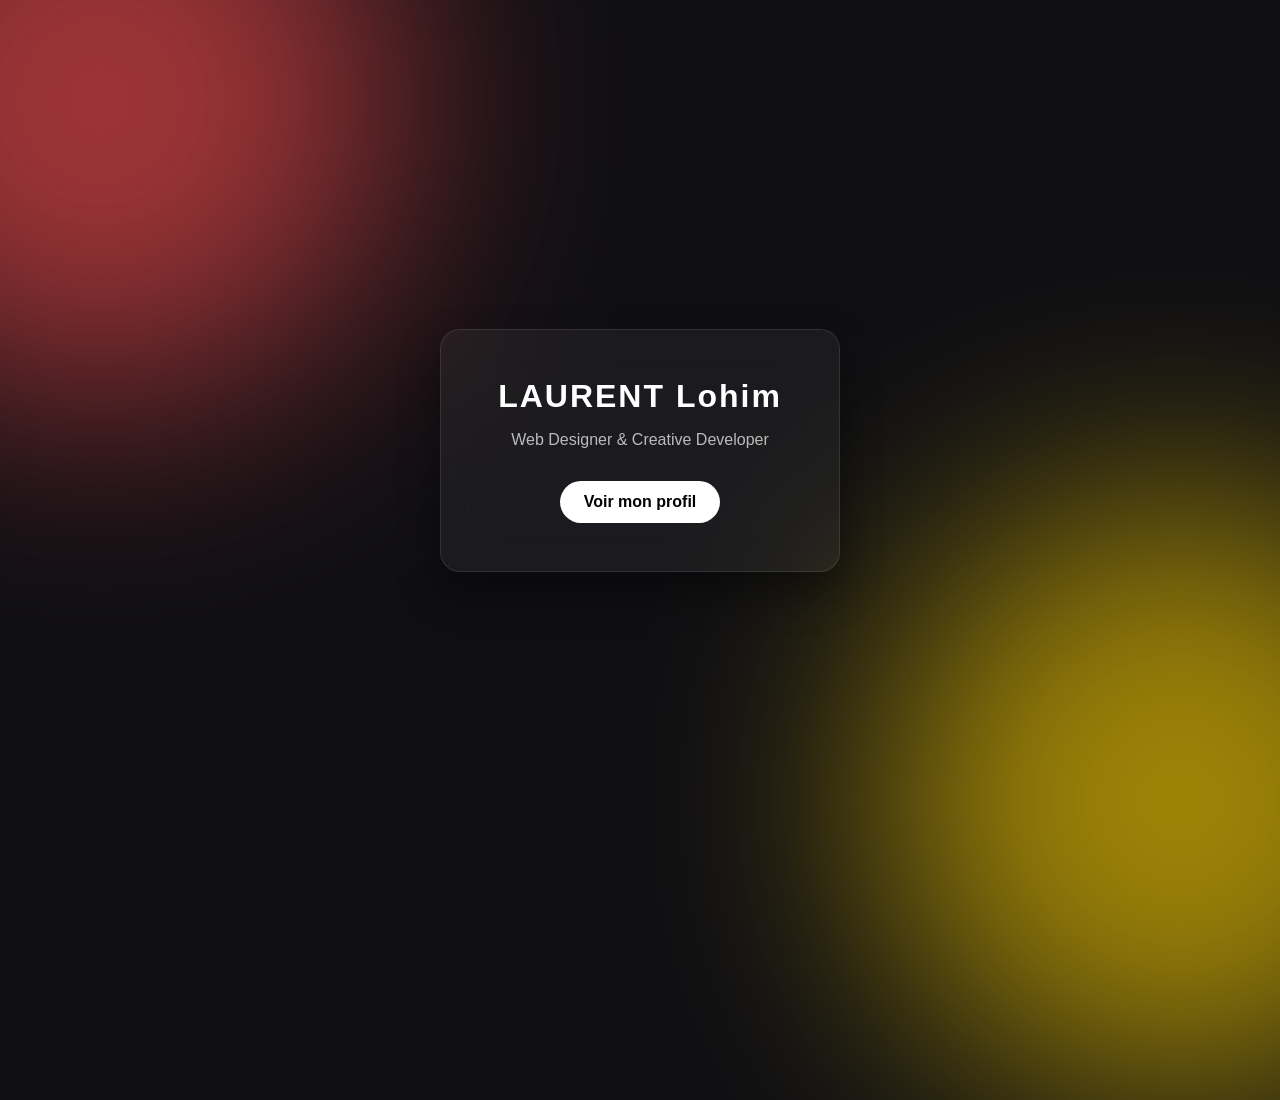
==== index.html @ f9896b62 "Add files via upload" ====
<!DOCTYPE html>
<html lang="fr">
<head>
<meta charset="UTF-8">
<meta name="viewport" content="width=device-width, initial-scale=1.0">
<title>Portfolio - Designer</title>

<style>
/* RESET */
* {
  margin: 0;
  padding: 0;
  box-sizing: border-box;
  font-family: 'Segoe UI', sans-serif;
}

body {
  height: 100vh;
  overflow: hidden;
  background: #0f0f13;
  color: white;
  display: flex;
  align-items: center;
  justify-content: center;
}

/* BACKGROUND BLOBS */
.blob {
  position: absolute;
  width: 600px;
  height: 600px;
  border-radius: 50%;
  filter: blur(120px);
  opacity: 0.6;
  animation: move 20s infinite alternate ease-in-out;
}

.blob:nth-child(1) {
  background: #ff4e50;
  top: -200px;
  left: -200px;
}

.blob:nth-child(2) {
  background: #ffd300;
  bottom: -200px;
  right: -200px;
  animation-delay: 5s;
}

@keyframes move {
  0% { transform: translate(0,0) scale(1); }
  50% { transform: translate(100px,-100px) scale(1.2); }
  100% { transform: translate(-100px,100px) scale(1); }
}

/* CARD */
.card {
  position: relative;
  padding: 3rem;
  width: 400px;
  border-radius: 20px;
  backdrop-filter: blur(20px);
  background: rgba(255,255,255,0.05);
  border: 1px solid rgba(255,255,255,0.1);
  box-shadow: 0 20px 40px rgba(0,0,0,0.4);
  text-align: center;
  z-index: 10;
}

.card h1 {
  font-size: 2rem;
  margin-bottom: 1rem;
  letter-spacing: 2px;
}

.card p {
  opacity: 0.7;
  margin-bottom: 2rem;
}

.btn {
  display: inline-block;
  padding: 12px 24px;
  border-radius: 30px;
  text-decoration: none;
  background: white;
  color: black;
  font-weight: bold;
  transition: 0.3s ease;
}

.btn:hover {
  transform: scale(1.05);
}
</style>

</head>
<body>

<div class="blob"></div>
<div class="blob"></div>

<div class="card">
  <h1>LAURENT Lohim</h1>
  <p>Web Designer & Creative Developer</p>
  <a href="Profile.html" class="btn">Voir mon profil</a>
</div>

</body>
</html>
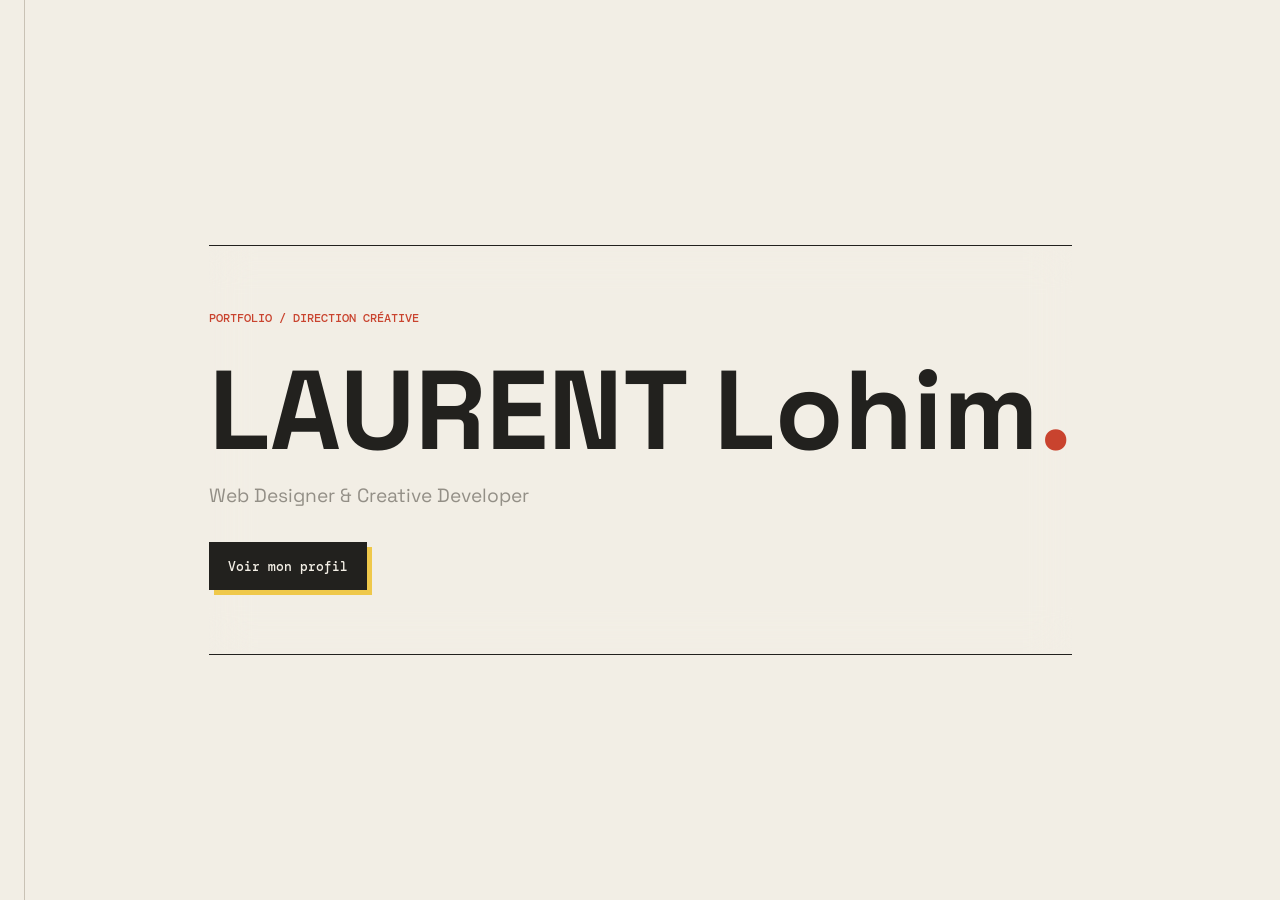
==== commit 41352261: "modified:   Contact.html 	modified:   Profile.html 	modified:   Projets.html 	modified:   apropos.ht" ====
--- a/index.html
+++ b/index.html
@@ -94,6 +94,7 @@
   transform: scale(1.05);
 }
 </style>
+<link rel="stylesheet" href="portfolio-theme.css">
 
 </head>
 <body>
--- a/portfolio-theme.css
+++ b/portfolio-theme.css
@@ -0,0 +1,659 @@
+@import url('https://fonts.googleapis.com/css2?family=DM+Mono:wght@400;500&family=Space+Grotesk:wght@400;500;600;700&display=swap');
+
+:root {
+  --bg: #f2eee5;
+  --text: #22211e;
+  --card-bg: transparent;
+  --border: #c9c2b5;
+  --red: #c9432e;
+  --yellow: #efc84a;
+  --accent: #e87532;
+  --muted: #6b675f;
+  --paper-dark: #e7e0d3;
+}
+
+html.theme-dark {
+  --bg: #1d1c19;
+  --text: #f2eee5;
+  --border: #48443d;
+  --red: #ff7959;
+  --yellow: #f0c64a;
+  --accent: #f08b45;
+  --muted: #bbb3a7;
+  --paper-dark: #2b2924;
+}
+
+* {
+  font-family: 'Space Grotesk', sans-serif;
+  letter-spacing: 0;
+}
+
+html { scrollbar-color: var(--red) var(--bg); }
+
+body {
+  background: var(--bg);
+  color: var(--text);
+  font-size: 1rem;
+  line-height: 1.65;
+}
+
+body::before {
+  content: '';
+  position: fixed;
+  inset: 0 auto 0 24px;
+  width: 1px;
+  background: var(--border);
+  z-index: -1;
+  pointer-events: none;
+}
+
+.blob { display: none !important; }
+
+header, main, footer {
+  width: min(100%, 1440px);
+  margin-left: auto;
+  margin-right: auto;
+}
+
+header {
+  min-height: 84px;
+  padding: 20px 0;
+  border-bottom: 1px solid var(--border);
+}
+
+header h1, .header-center h1 {
+  color: var(--text);
+  font: 500 1rem 'DM Mono', monospace;
+  letter-spacing: 0;
+  text-transform: uppercase;
+}
+
+header h1::after, .header-center h1::after { display: none; }
+.nom { color: var(--text); }
+.prenom { color: var(--red); }
+.header-controls { gap: 12px; }
+.header-left { width: auto; }
+.header-center { position: static; transform: none; text-align: left; }
+
+.btn, .btn-back {
+  display: inline-flex;
+  width: 42px;
+  height: 42px;
+  align-items: center;
+  justify-content: center;
+  padding: 0;
+  border: 1px solid var(--text);
+  border-radius: 0;
+  background: transparent;
+  color: var(--text);
+  text-decoration: none;
+  font-size: 1.15rem;
+  transition: background 180ms ease, color 180ms ease;
+}
+.btn:hover, .btn-back:hover {
+  transform: none;
+  border-color: var(--red);
+  background: var(--red);
+  color: #fff;
+}
+
+.theme-switch { width: 52px; height: 28px; }
+.theme-switch .slider { border-radius: 3px; background: var(--paper-dark); }
+.theme-switch .slider:before { border-radius: 2px; }
+.theme-switch input:checked + .slider {
+  background: var(--accent);
+  border-color: var(--accent);
+}
+.theme-switch input:checked + .slider:before { transform: translateX(22px); }
+
+nav, #nav {
+  width: 230px;
+  padding: 16px 20px;
+  border: 1px solid var(--text);
+  border-radius: 0;
+  background: var(--bg);
+  box-shadow: 6px 6px 0 var(--yellow);
+  backdrop-filter: none;
+}
+nav ul, #nav ul { gap: 5px; }
+nav a, #nav a {
+  display: block;
+  padding: 8px 0;
+  color: var(--text);
+  font-size: 0.92rem;
+}
+nav a:hover, #nav a:hover, #nav a.actif { color: var(--red); }
+
+.coolbtn, .btn-submit {
+  display: inline-flex;
+  min-height: 48px;
+  align-items: center;
+  justify-content: center;
+  padding: 12px 18px;
+  border: 1px solid var(--text);
+  border-radius: 0;
+  background: var(--text);
+  box-shadow: 5px 5px 0 var(--yellow);
+  color: var(--bg);
+  font: 500 0.82rem 'DM Mono', monospace;
+  text-decoration: none;
+  transition: transform 180ms ease, box-shadow 180ms ease;
+}
+.coolbtn:hover, .btn-submit:hover {
+  transform: translate(3px, 3px);
+  box-shadow: 2px 2px 0 var(--yellow);
+  background: var(--text);
+}
+
+footer {
+  margin-top: 0;
+  padding: 22px 0 32px;
+  border-top: 1px solid var(--text);
+  color: var(--muted);
+  text-align: left;
+  font: 0.72rem 'DM Mono', monospace;
+}
+
+/* Profil */
+#profile-hero {
+  display: block;
+  padding: 76px 0 54px;
+  border-bottom: 0;
+  background: transparent;
+}
+#profile-hero .profile-hero-grid {
+  grid-template-columns: minmax(0, 1.15fr) minmax(280px, 0.72fr);
+  gap: clamp(32px, 7vw, 104px);
+  align-items: center;
+}
+#profile-hero .profile-hero-copy { gap: 25px; }
+#profile-hero .profile-kicker {
+  padding: 0;
+  border: 0;
+  border-radius: 0;
+  background: transparent;
+  color: var(--red);
+  font: 500 0.75rem 'DM Mono', monospace;
+}
+#profile-hero .profile-hero-copy h2 {
+  max-width: 820px;
+  margin: 0;
+  font-size: 4.2rem;
+  line-height: 0.99;
+}
+#profile-hero .profile-hero-copy h2::first-letter { color: var(--red); }
+#profile-hero .hero-text { max-width: 600px; color: var(--muted); font-size: 1.12rem; }
+#profile-hero .profile-photo-frame {
+  position: relative;
+  padding: 0;
+  border: 0;
+  border-radius: 0;
+  background: var(--yellow);
+  box-shadow: 14px 14px 0 var(--red);
+  transform: rotate(2deg);
+}
+#profile-hero .profile-photo-frame::before {
+  content: 'LOHIM / MMI';
+  position: absolute;
+  top: -14px;
+  left: -14px;
+  z-index: 1;
+  padding: 8px 10px;
+  background: var(--accent);
+  color: #211d18;
+  font: 500 0.66rem 'DM Mono', monospace;
+}
+#profile-hero .profile-photo-frame img {
+  aspect-ratio: 4 / 5;
+  border-radius: 0;
+  filter: saturate(0.88);
+}
+#profile-hero .profile-actions { gap: 22px; }
+#profile-hero .secondary-link { border: 0; color: var(--red); }
+#profile-hero .profile-stats {
+  grid-template-columns: repeat(3, 1fr);
+  gap: 0;
+  margin-top: 58px;
+  border-top: 1px solid var(--text);
+  border-bottom: 1px solid var(--text);
+}
+#profile-hero .profile-stat-card {
+  min-height: 112px;
+  padding: 18px 22px 18px 0;
+  border: 0;
+  border-radius: 0;
+  background: transparent;
+}
+#profile-hero .profile-stat-card + .profile-stat-card {
+  padding-left: 22px;
+  border-left: 1px solid var(--border);
+}
+#profile-hero .stat-value { color: var(--red); font-size: 1.55rem; }
+#profile-hero .stat-label { max-width: 250px; color: var(--muted); font-size: 0.88rem; }
+
+#apropos, #competences, #projets-apercu {
+  display: grid;
+  grid-template-columns: minmax(160px, 0.34fr) minmax(0, 1fr);
+  column-gap: clamp(30px, 7vw, 100px);
+  row-gap: 24px;
+  align-items: start;
+  margin: 0;
+  padding: 76px 0;
+  border: 0;
+  border-bottom: 1px solid var(--border);
+  border-radius: 0;
+  background: transparent;
+  backdrop-filter: none;
+  opacity: 1;
+  transform: none;
+}
+#apropos.show, #competences.show, #projets-apercu.show { transform: none; }
+#apropos > h2, #competences > h2, #projets-apercu > h2 {
+  grid-column: 1;
+  grid-row: 1 / span 2;
+  display: block;
+  margin: 0;
+  font-size: 2.25rem;
+  line-height: 1.05;
+}
+#apropos > h2::after, #competences > h2::after, #projets-apercu > h2::after { display: none; }
+#apropos > h2::before, #competences > h2::before, #projets-apercu > h2::before {
+  display: block;
+  margin-bottom: 16px;
+  color: var(--red);
+  font: 500 0.7rem 'DM Mono', monospace;
+}
+#apropos > h2::before { content: '01 / PROFIL'; }
+#competences > h2::before { content: '02 / OUTILS'; }
+#projets-apercu > h2::before { content: '03 / SÉLECTION'; }
+.about-layout, #competences > p, .skills-grid, #projets-apercu > p, .grille-projets, #projets-apercu > div[style] { grid-column: 2; }
+.about-layout { grid-template-columns: minmax(0, 1.2fr) minmax(220px, 0.8fr); gap: 36px; }
+.about-layout p { max-width: 700px; }
+.profile-badges { gap: 8px 18px; margin-top: 25px; }
+.profile-badge, .skill-tag {
+  padding: 4px 0;
+  border: 0;
+  border-bottom: 1px solid var(--border);
+  border-radius: 0;
+  background: transparent;
+  color: var(--text);
+  font: 500 0.78rem 'DM Mono', monospace;
+}
+.about-panel {
+  padding: 22px 0 0;
+  border: 0;
+  border-top: 3px solid var(--accent);
+  border-radius: 0;
+  background: transparent;
+}
+.about-panel h3 { color: var(--red); font-size: 1rem; }
+.profile-list { gap: 10px; }
+.profile-list li::before { content: '+'; color: var(--accent); font: 700 1rem 'DM Mono', monospace; }
+.section-note {
+  padding: 12px 0 0;
+  border: 0;
+  border-top: 1px solid var(--border);
+  border-radius: 0;
+  background: transparent;
+  color: var(--muted);
+  font-size: 0.9rem;
+}
+.skills-grid { grid-template-columns: repeat(2, minmax(0, 1fr)); gap: 0 40px; margin-top: 0; }
+.skill-category {
+  padding: 22px 0 25px;
+  border: 0;
+  border-top: 1px solid var(--text);
+  border-radius: 0;
+  background: transparent;
+}
+.skill-category:hover { transform: none; border-color: var(--red); }
+.skill-category h3 { margin-bottom: 10px; font: 600 1.05rem 'Space Grotesk', sans-serif; }
+.skill-tags { display: flex; flex-wrap: wrap; gap: 0 14px; }
+.skill-tag { margin: 0; }
+.grille-projets { grid-template-columns: repeat(3, minmax(0, 1fr)); gap: 22px; }
+.carte { padding: 0; border: 0; border-radius: 0; background: transparent; }
+.carte:hover { transform: none; border-color: transparent; }
+.carte img { aspect-ratio: 4 / 3; object-fit: cover; border-radius: 0; filter: saturate(0.88); }
+.carte h3 { margin: 12px 0 5px; font-size: 1.12rem; }
+.carte p { color: var(--muted); font-size: 0.9rem; }
+#projets-apercu > div[style] { margin-top: 8px !important; text-align: left !important; }
+
+/* À propos */
+.about-section {
+  margin: 64px 0;
+  padding: 0;
+  border: 0;
+  border-radius: 0;
+  background: transparent;
+  backdrop-filter: none;
+  opacity: 1;
+  transform: none;
+}
+.about-section.show { transform: none; }
+.about-section:hover { border-color: transparent; }
+.about-container {
+  display: grid;
+  grid-template-columns: minmax(240px, 0.7fr) minmax(0, 1.3fr);
+  gap: clamp(32px, 7vw, 100px);
+  align-items: start;
+}
+.about-photo { position: sticky; top: 28px; }
+.about-photo img {
+  display: block;
+  width: 100%;
+  max-width: 420px;
+  aspect-ratio: 4 / 5;
+  border: 0;
+  border-radius: 0;
+  box-shadow: 14px 14px 0 var(--red);
+  filter: saturate(0.88);
+}
+.about-photo img:hover { transform: none; border-color: transparent; }
+.about-content {
+  display: grid;
+  grid-template-columns: repeat(2, minmax(0, 1fr));
+  gap: 38px 32px;
+}
+.text-box {
+  padding: 22px 0 0;
+  border: 0;
+  border-top: 2px solid var(--text);
+  border-radius: 0;
+  background: transparent;
+  backdrop-filter: none;
+}
+.text-box:first-child { grid-column: 1 / -1; }
+.text-box:hover { transform: none; border-color: var(--red); }
+.text-box h2 {
+  display: block;
+  margin: 0 0 16px;
+  font: 600 1.35rem 'Space Grotesk', sans-serif;
+}
+.text-box h2::after { display: none; }
+.text-box p { color: var(--muted); font-size: 1rem; line-height: 1.75; }
+.qualites-list { margin-top: 0; }
+.qualites-list li { padding: 8px 0 8px 22px; font-size: 0.95rem; }
+.qualites-list li::before { color: var(--red); }
+
+/* Projets */
+.projects-intro {
+  grid-template-columns: minmax(0, 1.25fr) minmax(240px, 0.6fr);
+  gap: clamp(30px, 7vw, 96px);
+  align-items: end;
+  margin: 64px 0 48px;
+}
+.projects-copy { gap: 20px; }
+.projects-kicker {
+  padding: 0;
+  border: 0;
+  border-radius: 0;
+  background: transparent;
+  color: var(--red);
+  font: 500 0.72rem 'DM Mono', monospace;
+}
+.projects-copy h2 {
+  max-width: 800px;
+  font: 700 4rem/1 'Space Grotesk', sans-serif;
+}
+.projects-copy p { max-width: 650px; color: var(--muted); }
+.projects-spotlight {
+  gap: 12px;
+  padding: 16px 0 0;
+  border: 0;
+  border-top: 3px solid var(--accent);
+  border-radius: 0;
+  background: transparent;
+  box-shadow: none;
+}
+.projects-spotlight h3 { color: var(--red); font: 600 1rem 'Space Grotesk', sans-serif; }
+.projects-spotlight p { color: var(--muted); font-size: 0.9rem; }
+.projects-highlights { gap: 4px 14px; }
+.projects-highlight {
+  padding: 3px 0;
+  border: 0;
+  border-bottom: 1px solid var(--border);
+  border-radius: 0;
+  background: transparent;
+  color: var(--text);
+  font: 500 0.72rem 'DM Mono', monospace;
+}
+.theme-dark .projects-kicker, .theme-dark .projects-copy p, .theme-dark .projects-spotlight p, .theme-dark .projects-highlight { color: var(--text); }
+.theme-dark .projects-spotlight { background: transparent; border-color: var(--accent); box-shadow: none; }
+.theme-dark .projects-highlight { background: transparent; border-color: var(--border); }
+.filtres { justify-content: flex-start; gap: 0; margin: 0 0 22px; border-bottom: 1px solid var(--border); }
+.filtre-btn {
+  padding: 10px 18px;
+  border: 0;
+  border-bottom: 2px solid transparent;
+  border-radius: 0;
+  background: transparent;
+  color: var(--muted);
+  font: 500 0.8rem 'DM Mono', monospace;
+}
+.filtre-btn:hover { transform: none; border-color: var(--accent); }
+.filtre-btn.actif {
+  border-color: var(--red);
+  background: transparent;
+  color: var(--red);
+  box-shadow: none;
+}
+.projets-grid { grid-template-columns: repeat(3, minmax(0, 1fr)); gap: 34px 22px; margin: 24px 0 60px; }
+.projet-card {
+  overflow: visible;
+  border: 0;
+  border-radius: 0;
+  background: transparent;
+  box-shadow: none;
+}
+.projet-card:hover { transform: none; border-color: transparent; box-shadow: none; }
+.projet-card img, .projet-card video {
+  height: auto;
+  aspect-ratio: 4 / 3;
+  object-fit: cover;
+  filter: saturate(0.88);
+}
+.projet-card:hover img, .projet-card:hover video { transform: none; }
+.projet-card-body { padding: 14px 0 0; border-top: 1px solid var(--border); }
+.projet-card-body h3 { font: 600 1.05rem 'Space Grotesk', sans-serif; }
+.projet-card-body p { color: var(--muted); font-size: 0.88rem; }
+.projet-labels { margin-top: 10px; }
+.label { padding: 3px 0; border-radius: 0; color: var(--red); background: transparent; font: 500 0.68rem 'DM Mono', monospace; }
+.label-scolaire, .label-personnel { color: var(--red); background: transparent; }
+.projet-card .projet-overlay { padding: 0; background: rgba(201, 67, 46, 0.82); }
+.projet-card:hover .projet-overlay { opacity: 1; }
+.projet-overlay span {
+  display: inline-flex;
+  width: auto;
+  height: auto;
+  padding: 10px 14px;
+  border: 1px solid #fff;
+  border-radius: 0;
+  background: transparent;
+  color: #fff;
+  font: 500 0.72rem 'DM Mono', monospace;
+}
+.lightbox { background: rgba(20, 18, 15, 0.82); }
+.lightbox-content {
+  gap: 36px;
+  border: 1px solid var(--border);
+  border-radius: 0;
+  background: var(--bg);
+  box-shadow: 12px 12px 0 var(--red);
+}
+.lightbox-close { color: var(--text); }
+.lightbox-infos h2 { font-family: 'Space Grotesk', sans-serif; }
+.lightbox-infos h2::after { background: var(--red); }
+
+/* Contact */
+.contact-section {
+  margin: 64px 0;
+  padding: 0;
+  border: 0;
+  border-radius: 0;
+  background: transparent;
+  backdrop-filter: none;
+  opacity: 1;
+  transform: none;
+}
+.contact-section.show { transform: none; }
+.contact-section:hover { border-color: transparent; }
+.contact-section > h2 {
+  display: block;
+  margin: 0;
+  padding-bottom: 18px;
+  border-bottom: 1px solid var(--text);
+  font: 700 3.5rem/1 'Space Grotesk', sans-serif;
+}
+.contact-section > h2::after { display: none; }
+.contact-section > p { max-width: 640px; margin: 22px 0 0 !important; color: var(--muted); }
+.contact-grid { grid-template-columns: minmax(220px, 0.7fr) minmax(0, 1.3fr); gap: clamp(36px, 8vw, 120px); margin-top: 44px; }
+.contact-info-col { gap: 0; }
+.info-card {
+  padding: 18px 0;
+  border: 0;
+  border-top: 1px solid var(--border);
+  border-radius: 0;
+  background: transparent;
+}
+.info-card:hover { transform: none; border-color: var(--red); }
+.info-card h3 { color: var(--red); font: 500 0.74rem 'DM Mono', monospace; text-transform: uppercase; }
+.info-card p { color: var(--muted); font-size: 0.95rem; }
+.info-card a { color: var(--text); }
+.info-card a:hover { color: var(--red); }
+.social-links { gap: 10px; }
+.social-link {
+  width: 42px;
+  height: 42px;
+  border: 1px solid var(--border);
+  border-radius: 0;
+  background: transparent;
+}
+.social-link img { width: 24px; height: 24px; }
+.social-link:hover { transform: translateY(-2px); border-color: var(--red); background: var(--yellow); }
+.form-group { margin-bottom: 24px; }
+.form-group label { font: 500 0.76rem 'DM Mono', monospace; text-transform: uppercase; }
+.form-group input, .form-group textarea, input, textarea {
+  padding: 13px 0;
+  border: 0;
+  border-bottom: 1px solid var(--border);
+  border-radius: 0;
+  background: transparent;
+  color: var(--text);
+}
+.form-group input:focus, .form-group textarea:focus {
+  border-color: var(--red);
+  box-shadow: 0 1px 0 var(--red);
+}
+.form-group input::placeholder, .form-group textarea::placeholder { color: var(--muted); opacity: 0.8; }
+.form-group textarea { min-height: 150px; }
+.btn-submit { align-self: flex-start; }
+.form-feedback { border-radius: 0; background: var(--red); }
+
+/* Page d’accueil */
+body:has(> .card) {
+  min-height: 100vh;
+  height: auto;
+  overflow-x: hidden;
+  padding: 48px clamp(24px, 8vw, 128px);
+  display: grid;
+  place-items: center;
+}
+body:has(> .card)::before { left: 24px; }
+.card {
+  width: min(100%, 1200px);
+  padding: 64px 0;
+  border: 0;
+  border-top: 1px solid var(--text);
+  border-bottom: 1px solid var(--text);
+  border-radius: 0;
+  background: transparent;
+  box-shadow: none;
+  text-align: left;
+}
+.card::before {
+  content: 'PORTFOLIO / DIRECTION CRÉATIVE';
+  display: block;
+  margin-bottom: 32px;
+  color: var(--red);
+  font: 500 0.75rem 'DM Mono', monospace;
+}
+.card h1 {
+  max-width: 900px;
+  margin: 0 0 16px;
+  font: 700 7rem/0.95 'Space Grotesk', sans-serif;
+  letter-spacing: 0;
+}
+.card h1::after { content: '.'; color: var(--red); }
+.card p { max-width: 500px; margin: 0 0 30px; color: var(--muted); font-size: 1.2rem; }
+.card .btn {
+  width: auto;
+  height: auto;
+  min-height: 48px;
+  padding: 12px 18px;
+  border: 1px solid var(--text);
+  border-radius: 0;
+  background: var(--text);
+  box-shadow: 5px 5px 0 var(--yellow);
+  color: var(--bg);
+  font: 500 0.82rem 'DM Mono', monospace;
+}
+.card .btn:hover { transform: translate(3px, 3px); box-shadow: 2px 2px 0 var(--yellow); }
+
+@media (max-width: 900px) {
+  body { padding-left: 6%; padding-right: 6%; }
+  #profile-hero .profile-hero-grid { grid-template-columns: minmax(0, 1fr) minmax(220px, 0.72fr); gap: 32px; }
+  #profile-hero .profile-hero-copy h2 { font-size: 3.2rem; }
+  .about-container { grid-template-columns: minmax(200px, 0.7fr) minmax(0, 1.3fr); gap: 32px; }
+  .about-content { grid-template-columns: 1fr; gap: 24px; }
+  .text-box:first-child { grid-column: auto; }
+  .projects-intro { grid-template-columns: 1fr; }
+  .projects-copy h2 { font-size: 3.4rem; }
+  .projets-grid { grid-template-columns: repeat(2, minmax(0, 1fr)); }
+  .contact-grid { grid-template-columns: minmax(200px, 0.7fr) minmax(0, 1.3fr); }
+  .skills-grid { grid-template-columns: repeat(2, minmax(0, 1fr)); }
+}
+
+@media (max-width: 640px) {
+  body { padding: 0 22px; }
+  body::before { left: 8px; }
+  header { min-height: 72px; }
+  .header-center h1 { font-size: 0.9rem; }
+  #profile-hero { padding-top: 52px; }
+  #profile-hero .profile-hero-grid { grid-template-columns: 1fr; gap: 36px; }
+  #profile-hero .profile-hero-copy h2 { font-size: 2.8rem; }
+  #profile-hero .profile-photo-frame { width: min(82%, 360px); margin: 0 auto 10px; }
+  #profile-hero .profile-stats { grid-template-columns: 1fr; margin-top: 40px; }
+  #profile-hero .profile-stat-card, #profile-hero .profile-stat-card + .profile-stat-card {
+    min-height: auto;
+    padding: 15px 0;
+    border-left: 0;
+    border-bottom: 1px solid var(--border);
+  }
+  #profile-hero .profile-stat-card:last-child { border-bottom: 0; }
+  #apropos, #competences, #projets-apercu { grid-template-columns: 1fr; gap: 22px; padding: 54px 0; }
+  #apropos > h2, #competences > h2, #projets-apercu > h2 { grid-column: 1; grid-row: auto; }
+  .about-layout, #competences > p, .skills-grid, #projets-apercu > p, .grille-projets, #projets-apercu > div[style] { grid-column: 1; }
+  .about-layout, .skills-grid, .grille-projets { grid-template-columns: 1fr; gap: 18px; }
+  .profile-actions { align-items: flex-start; flex-direction: column; }
+  .about-section { margin: 42px 0; }
+  .about-container { grid-template-columns: 1fr; gap: 42px; }
+  .about-photo { position: static; width: min(78%, 340px); margin: 0 auto; }
+  .about-content { grid-template-columns: 1fr; }
+  .projects-intro { margin: 44px 0 34px; }
+  .projects-copy h2 { font-size: 2.8rem; }
+  .filtres { overflow-x: auto; }
+  .filtre-btn { white-space: nowrap; }
+  .projets-grid { grid-template-columns: 1fr; gap: 28px; }
+  .contact-section { margin: 42px 0; }
+  .contact-section > h2 { font-size: 2.8rem; }
+  .contact-grid { grid-template-columns: 1fr; gap: 28px; margin-top: 28px; }
+  .btn-submit { width: 100%; }
+  body:has(> .card) { min-height: 100svh; padding: 24px 22px; }
+  .card { padding: 42px 0; }
+  .card h1 { font-size: 3.5rem; }
+  .card p { font-size: 1rem; }
+}
+
+@media (prefers-reduced-motion: reduce) {
+  *, *::before, *::after { scroll-behavior: auto !important; animation-duration: 0.01ms !important; transition-duration: 0.01ms !important; }
+}
